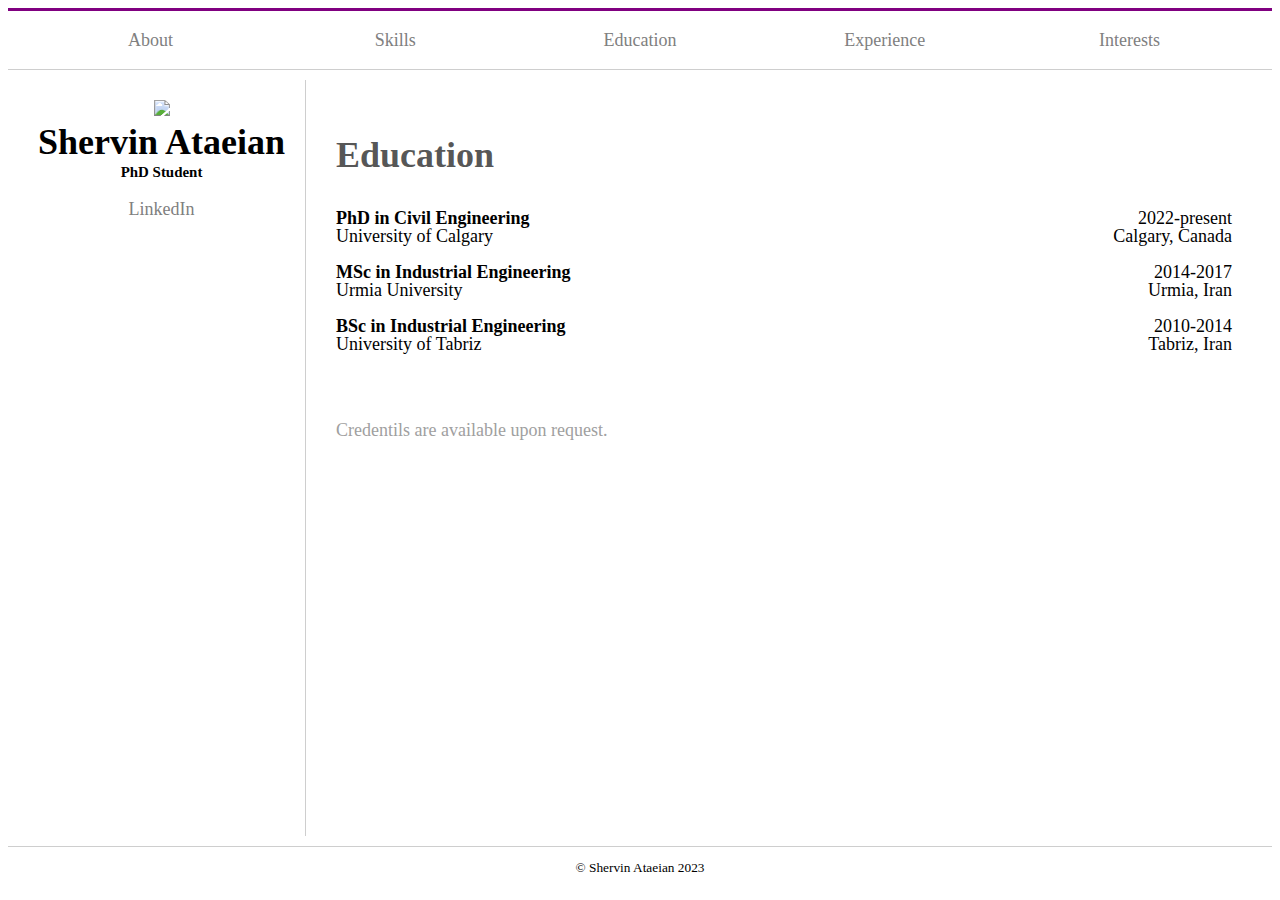
==== education.html @ ebac2cdc "footer" ====
<!DOCTYPE html>
<html lang="en-US">
  <head>
    <meta charset="utf-8">
    <meta name="viewport" content="width=device-width">
    <title>About</title>
    <link rel="stylesheet" href="style.css" />
  </head>

  <body>
    <!-- content here -->
    <header>
        <div id="Tabs">
            <a href="index.html">About </a>
            <a href="skills.html">Skills </a>
            <a href="education.html">Education </a>
            <a href="experinece.html">Experience </a>
            <a href="interests.html">Interests </a>
        </div>
    </header>

    <div id="container">

        <aside id="Title-left">
            <div>
                <img src="Profilepic.jpg">
            </div>
            <div>
                <h1>Shervin Ataeian</h1>
                <h5>PhD Student</h5>
                <a href="https://www.linkedin.com/in/shervin-ataeian-a06121230/" target="_blank">LinkedIn </a>
            </div>
        </aside>

        <aside id="About-right">

            <div id="title">
                <h1> Education </h1>
            </div>

            <div id="Universities">
                <div id="phd">
                    <div class="university">
                        <p class="name">PhD in Civil Engineering</p>
                        <p>University of Calgary</p>
                    </div>

                    <div class="year">
                        <p>2022-present</p>
                        <p>Calgary, Canada</p>
                    </div>
                </div>

                <div id="master">
                    <div class="university">
                        <p class="name">MSc in Industrial Engineering</p>
                        <p>Urmia University</p>
                    </div>

                    <div class="year">
                        <p>2014-2017</p>
                        <p>Urmia, Iran</p>
                    </div>
                </div>

                <div id="bachelor">
                    <div class="university">
                        <p class="name">BSc in Industrial Engineering</p>
                        <p>University of Tabriz</p>
                    </div>

                    <div class="year">
                        <p>2010-2014</p>
                        <p>Tabriz, Iran</p>
                    </div>
                </div>

                <p id="credentials">
                    Credentils are available upon request.
                </p>
            </div>
            
        </aside>

    </div>

    <footer>
        <div id="copyright">
            <p> &copy; Shervin Ataeian 2023</p>
        </div>
    </footer>
          
  </body>
</html>
---- style.css ----
#Tabs {
    display: flex;
    text-align: center;
    justify-content: space-evenly;
    flex-direction: row;
    padding: 20px;
    border-top: 3px solid purple;
    font-size: small;
}

#container {
    display: flex;
    flex-direction: row;
    flex: 1 0 0;
    padding: 10px;
    border-top: 1px solid #cecece;
    min-height: 84vh;
    flex-direction: column;
    font-size: small;
}

/* Tablet  */
@media only screen and (min-width: 600px) {
  #container {
    flex-direction: column;
    font-size: medium;
  }
  #Tabs {
    font-size: medium;
  }
  #copyright {
    font-size: small;
  }
}

/* Desktop */
@media only screen and (min-width: 800px) {
  #container {
    flex-direction: row;
    font-size: large;
  }
  #Tabs {
    font-size: large;
  }
  #copyright {
    font-size: medium;
  }
}

#title{
    color: rgba(31, 31, 31, 0.774);
}

#Title-left {
    display: flex;
    justify-content: left;
    padding: 10;
    flex: 0 0 10;
    text-align: center;
    flex-direction: column;
    border-right: 1px solid #cecece;
    padding: 20px;
    line-height: 5px;
}

#About-right {
    display: flex;
    justify-content: right;
    flex-direction: column;
    text-align: left;
    flex: 1 0 0;  
    padding: 30px;
}

img{
    size: 10px;
}

div.lists {
    display: flex;
    flex-direction: row;
}

#copyright {
    text-align: center;
    border-top: 1px solid #cecece;
    margin-top: auto;
    font-size: smaller;
}

a {
    flex: 1;
    text-decoration: none;
    outline: none;
    text-align: center;
    line-height: 1;
    color: black;
  }
  
  a:link,
  a:focus {
    color: grey;
  }
  
  a:hover {
    font-weight: bold;
    color: purple;
  }
  
  a:active,
  a:visited {
    font-weight: bold;
  }

  #intro {
    text-align: justify;
    text-justify: inter-word;
  }

  #progress {
    display: flex;
    flex-direction: column;
  }

  .progress-bar{
    width: auto;
  }

  #credentials {
    color: rgb(160, 160, 160);
  }

  .university {
    line-height: 0%;
  }

  .year {
    line-height: 0%;
    text-align: right;
  }

  #phd {
    display: flex;
    flex-direction:row;
    justify-content: space-between;
  }

  #master {
    display: flex;
    flex-direction:row;
    justify-content: space-between;
  }

  #bachelor {
    display: flex;
    flex-direction:row;
    justify-content: space-between;
  }

  #credentials {
    line-height: 100px;
  }

  .name {
    font-weight:bold;
  }
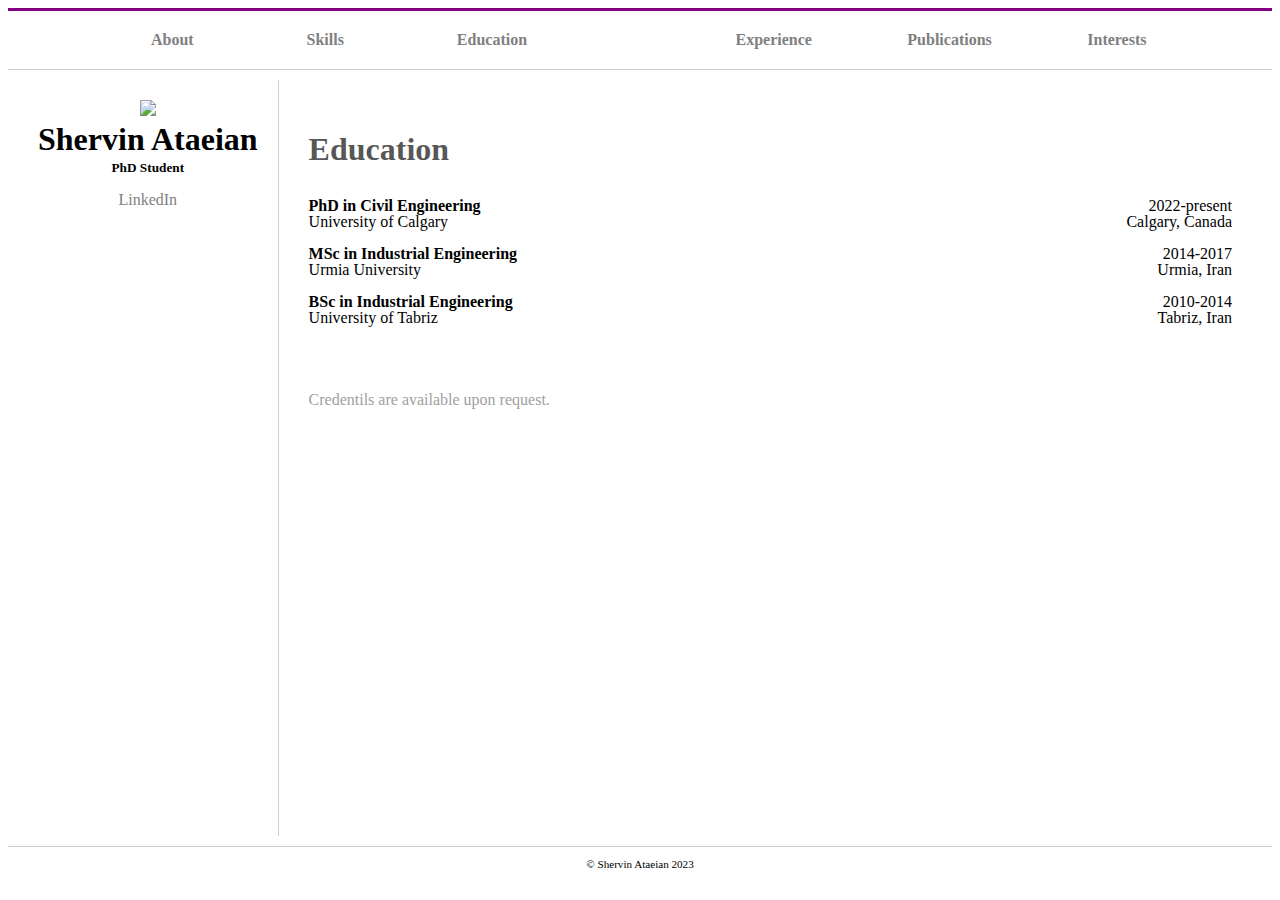
==== commit d61e5cc3: "Tab" ====
--- a/education.html
+++ b/education.html
@@ -3,7 +3,7 @@
   <head>
     <meta charset="utf-8">
     <meta name="viewport" content="width=device-width">
-    <title>About</title>
+    <title>My Website: Education</title>
     <link rel="stylesheet" href="style.css" />
   </head>
 
@@ -11,11 +11,29 @@
     <!-- content here -->
     <header>
         <div id="Tabs">
-            <a href="index.html">About </a>
-            <a href="skills.html">Skills </a>
-            <a href="education.html">Education </a>
-            <a href="experinece.html">Experience </a>
-            <a href="interests.html">Interests </a>
+            <div id="Tab1"> 
+                <div>
+                    <a href="index.html">About </a>
+                </div>
+                <div>
+                    <a href="skills.html">Skills </a>
+                </div>
+                <div>
+                    <a href="education.html">Education </a>
+                </div>
+            </div>
+
+            <div id="Tab2">
+                <div>
+                    <a href="experinece.html">Experience </a>
+                </div>
+                <div>
+                    <a href="publications.html">Publications </a>
+                </div>
+                <div>
+                    <a href="interests.html">Interests </a>
+                </div>
+            </div>
         </div>
     </header>
 
--- a/style.css
+++ b/style.css
@@ -2,16 +2,31 @@
 #Tabs {
     display: flex;
     text-align: center;
-    justify-content: space-evenly;
-    flex-direction: row;
     padding: 20px;
     border-top: 3px solid purple;
-    font-size: small;
-}
+    font-size:xx-small;
+    font-weight: bold;
+    flex-direction: column;
+    align-items: space-evenly;
+}
+
+#Tab1 {
+    display: flex;
+    flex-direction: row;
+    justify-content: space-between;
+    padding-left: 10px;
+}
+
+#Tab2 {
+    display: flex;
+    flex-direction: row;
+    justify-content: space-between;
+    padding-right: 10px;
+}
+
 
 #container {
     display: flex;
-    flex-direction: row;
     flex: 1 0 0;
     padding: 10px;
     border-top: 1px solid #cecece;
@@ -32,19 +47,39 @@
   #copyright {
     font-size: small;
   }
+  footer {
+    font-size: small;
+  }
 }
 
 /* Desktop */
 @media only screen and (min-width: 800px) {
   #container {
     flex-direction: row;
-    font-size: large;
+    font-size: medium;
+  }
+  #copyright {
+    font-size: small;
+  }
+  footer {
+    font-size: small;
   }
   #Tabs {
-    font-size: large;
-  }
-  #copyright {
-    font-size: medium;
+    font-size: medium;
+    flex-direction: row;
+    justify-content: center;
+  }
+  #Tab1 {
+    flex-direction: row;
+    justify-content: space-evenly;
+    padding-left: 10px;
+    flex: 1 0 0;
+  }
+  #Tab2 {
+    flex-direction: row;
+    justify-content: space-evenly;
+    padding-right: 10px;
+    flex: 1 0 0;
   }
 }
 
@@ -87,6 +122,9 @@
     border-top: 1px solid #cecece;
     margin-top: auto;
     font-size: smaller;
+}
+footer {
+  font-size: smaller;
 }
 
 a {
@@ -166,3 +204,11 @@
     font-weight:bold;
   }
 
+  .article {
+    margin: 10px 0;
+  }
+
+  #list {
+    text-align: justify;
+  }
+
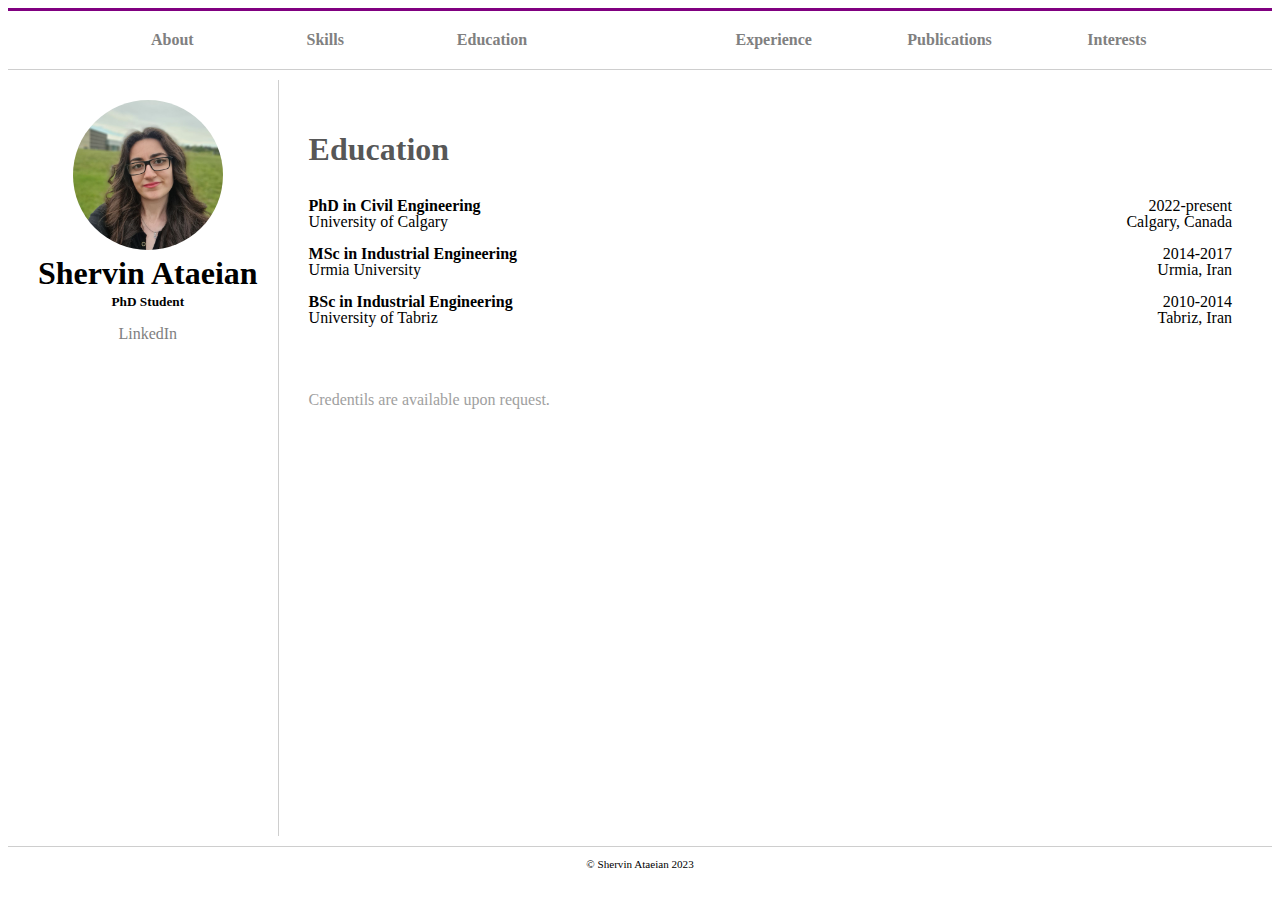
==== commit 7cfdee23: "ffff" ====
--- a/education.html
+++ b/education.html
@@ -41,7 +41,7 @@
 
         <aside id="Title-left">
             <div>
-                <img src="Profilepic.jpg">
+                <img src="Shervin.jpg" class="profile-pic">
             </div>
             <div>
                 <h1>Shervin Ataeian</h1>
--- a/style.css
+++ b/style.css
@@ -4,7 +4,7 @@
     text-align: center;
     padding: 20px;
     border-top: 3px solid purple;
-    font-size:xx-small;
+    font-size:small;
     font-weight: bold;
     flex-direction: column;
     align-items: space-evenly;
@@ -35,8 +35,10 @@
     font-size: small;
 }
 
+
+
 /* Tablet  */
-@media only screen and (min-width: 600px) {
+@media only screen and (min-width: 991px) {
   #container {
     flex-direction: column;
     font-size: medium;
@@ -50,10 +52,17 @@
   footer {
     font-size: small;
   }
+
+  .profile-pic {
+    width: 100px; /* Adjust as needed */
+    height: 100px; /* Adjust as needed */
+    border-radius: 50%;
+    object-fit: cover;
+  }
 }
 
 /* Desktop */
-@media only screen and (min-width: 800px) {
+@media only screen and (min-width: 992px) {
   #container {
     flex-direction: row;
     font-size: medium;
@@ -80,6 +89,13 @@
     justify-content: space-evenly;
     padding-right: 10px;
     flex: 1 0 0;
+  }
+
+  .profile-pic {
+    width: 150px; /* Adjust as needed */
+    height: 150px; /* Adjust as needed */
+    border-radius: 50%;
+    object-fit: cover;
   }
 }
 
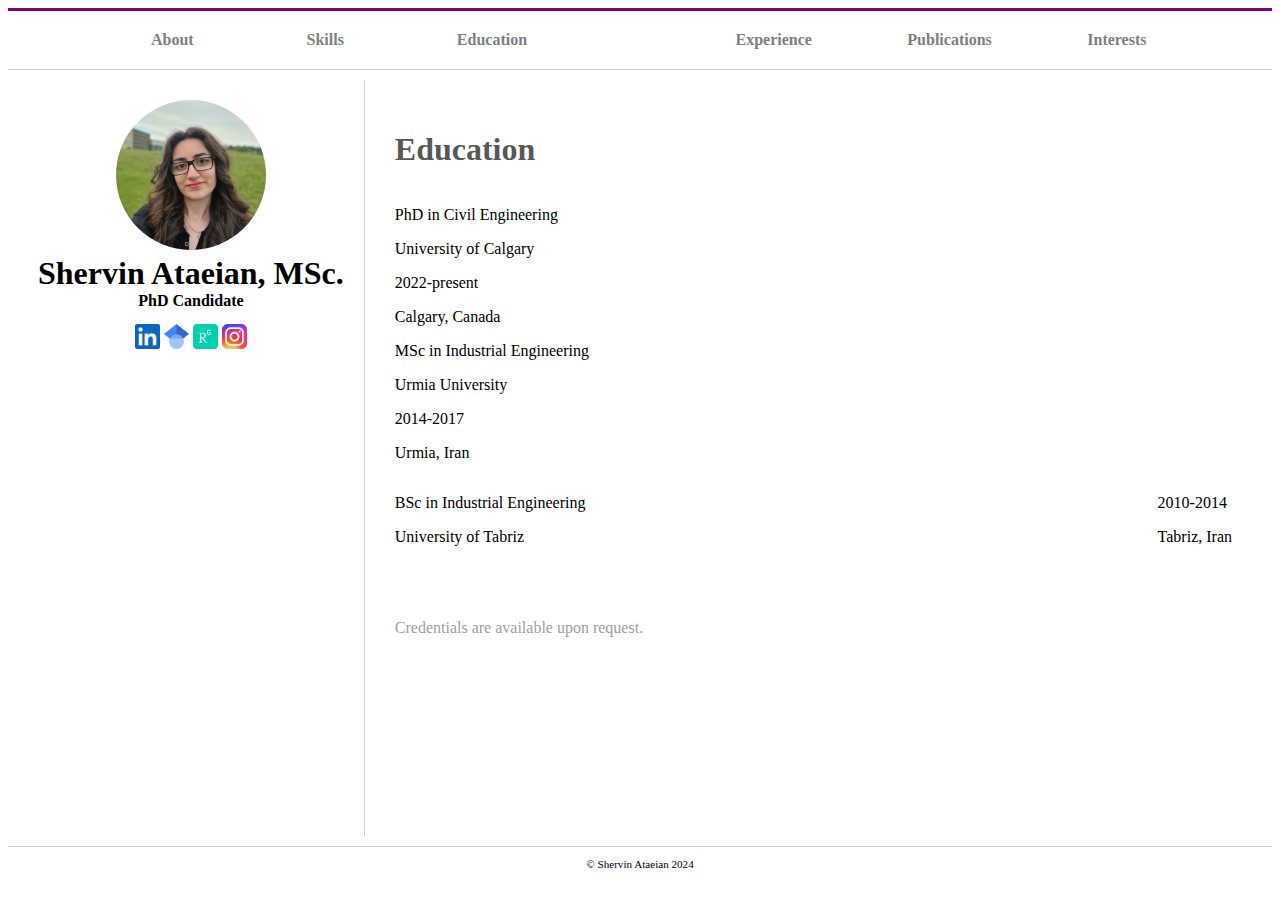
==== commit d15188dd: "fffff" ====
--- a/education.html
+++ b/education.html
@@ -44,9 +44,20 @@
                 <img src="Shervin.jpg" class="profile-pic">
             </div>
             <div>
-                <h1>Shervin Ataeian</h1>
-                <h5>PhD Student</h5>
-                <a href="https://www.linkedin.com/in/shervin-ataeian-a06121230/" target="_blank">LinkedIn </a>
+                <h1>Shervin Ataeian, MSc.</h1>
+                <h4>PhD Candidate</h4>
+                <a href="https://www.linkedin.com/in/shervin-ataeian-a06121230/" target="_blank">
+                    <img src="In-Blue-34.png" alt="LinkedIn" class="logo">
+                </a>
+                <a href="https://scholar.google.com/citations?user=_E9WfBwAAAAJ&hl=en" target="_blank">
+                    <img src="768px-Google_Scholar_logo.svg.png" alt="Google Scholar" class="logo">
+                </a>
+                <a href="https://www.researchgate.net/profile/Shervin-Ataeian" target="_blank">
+                    <img src="RG.png" alt="ResearchGate" class="logo">
+                </a>
+                <a href="https://www.instagram.com/shervinataieyan/" target="_blank">
+                    <img src="Instagram.jpg" alt="Instagram" class="logo">
+                </a>
             </div>
         </aside>
 
@@ -94,7 +105,7 @@
                 </div>
 
                 <p id="credentials">
-                    Credentils are available upon request.
+                    Credentials are available upon request.
                 </p>
             </div>
             
@@ -104,7 +115,7 @@
 
     <footer>
         <div id="copyright">
-            <p> &copy; Shervin Ataeian 2023</p>
+            <p> &copy; Shervin Ataeian 2024</p>
         </div>
     </footer>
           
--- a/style.css
+++ b/style.css
@@ -36,9 +36,52 @@
 }
 
 
-
-/* Tablet  */
-@media only screen and (min-width: 991px) {
+/* Desktops */
+@media only screen and (min-width: 992px) {
+  #container {
+    flex-direction: row;
+    font-size: medium;
+  }
+  #copyright {
+    font-size: small;
+  }
+  footer {
+    font-size: small;
+  }
+  #Tabs {
+    font-size: medium;
+    flex-direction: row;
+    justify-content: center;
+  }
+  #Tab1 {
+    flex-direction: row;
+    justify-content: space-evenly;
+    padding-left: 10px;
+    flex: 1 0 0;
+  }
+  #Tab2 {
+    flex-direction: row;
+    justify-content: space-evenly;
+    padding-right: 10px;
+    flex: 1 0 0;
+  }
+
+  .profile-pic {
+    width: 150px; /* Adjust as needed */
+    height: 150px; /* Adjust as needed */
+    border-radius: 50%;
+    object-fit: cover;
+  }
+
+  .logo {
+    width: 25px; /* Adjust as needed */
+    height: 25px; /* Adjust as needed */
+  }
+}
+
+
+/* Tablets  */
+@media only screen and (max-width: 991px) {
   #container {
     flex-direction: column;
     font-size: medium;
@@ -59,13 +102,23 @@
     border-radius: 50%;
     object-fit: cover;
   }
-}
-
-/* Desktop */
-@media only screen and (min-width: 992px) {
+
+  .logo {
+    width: 25px; /* Adjust as needed */
+    height: 25px; /* Adjust as needed */
+  }
+}
+
+
+/* Smartphones */
+@media (max-width: 767px) {
+  /* Add your CSS rules for smartphones here */
   #container {
-    flex-direction: row;
-    font-size: medium;
+    flex-direction: column;
+    font-size: small;
+  }
+  #Tabs {
+    font-size: small;
   }
   #copyright {
     font-size: small;
@@ -73,31 +126,21 @@
   footer {
     font-size: small;
   }
-  #Tabs {
-    font-size: medium;
-    flex-direction: row;
-    justify-content: center;
-  }
-  #Tab1 {
-    flex-direction: row;
-    justify-content: space-evenly;
-    padding-left: 10px;
-    flex: 1 0 0;
-  }
-  #Tab2 {
-    flex-direction: row;
-    justify-content: space-evenly;
-    padding-right: 10px;
-    flex: 1 0 0;
-  }
 
   .profile-pic {
-    width: 150px; /* Adjust as needed */
-    height: 150px; /* Adjust as needed */
+    width: 50px; /* Adjust as needed */
+    height: 50px; /* Adjust as needed */
     border-radius: 50%;
     object-fit: cover;
   }
-}
+
+  .logo {
+    width: 25px; /* Adjust as needed */
+    height: 25px; /* Adjust as needed */
+  }
+}
+
+
 
 #title{
     color: rgba(31, 31, 31, 0.774);
@@ -185,39 +228,35 @@
     color: rgb(160, 160, 160);
   }
 
-  .university {
+  #university {
+    display: flex;
     line-height: 0%;
   }
 
-  .year {
+  #year {
+    text-align: right;
     line-height: 0%;
-    text-align: right;
-  }
-
-  #phd {
+  }
+
+  #journal {
+    display: block;
+    font-size:medium;
+  }
+
+  #bachelor {
     display: flex;
     flex-direction:row;
     justify-content: space-between;
   }
 
-  #master {
-    display: flex;
-    flex-direction:row;
-    justify-content: space-between;
-  }
-
-  #bachelor {
-    display: flex;
-    flex-direction:row;
-    justify-content: space-between;
-  }
-
   #credentials {
     line-height: 100px;
   }
 
-  .name {
+  #name {
+    display: flex;
     font-weight:bold;
+        line-height: 0%;
   }
 
   .article {
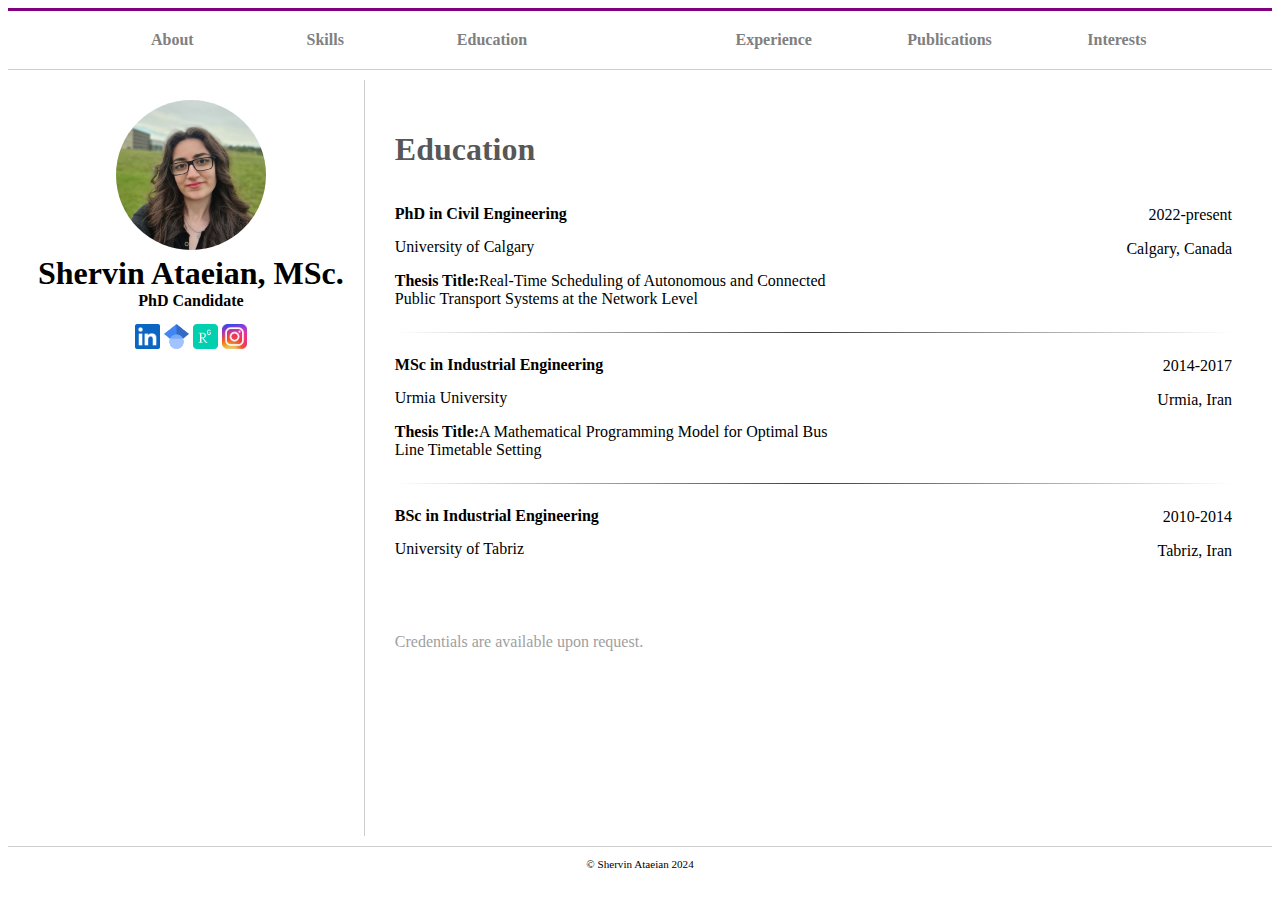
==== commit df9107a4: "dd" ====
--- a/education.html
+++ b/education.html
@@ -68,10 +68,11 @@
             </div>
 
             <div id="Universities">
-                <div id="phd">
+                <div id="edu">
                     <div class="university">
                         <p class="name">PhD in Civil Engineering</p>
                         <p>University of Calgary</p>
+                        <p><b>Thesis Title:</b>Real-Time Scheduling of Autonomous and Connected <br>Public Transport Systems at the Network Level</p>
                     </div>
 
                     <div class="year">
@@ -80,10 +81,13 @@
                     </div>
                 </div>
 
-                <div id="master">
+                <hr  class="stylish">
+
+                <div id="edu">
                     <div class="university">
                         <p class="name">MSc in Industrial Engineering</p>
                         <p>Urmia University</p>
+                        <p><b>Thesis Title:</b>A Mathematical Programming Model for Optimal Bus<br> Line Timetable Setting</p>
                     </div>
 
                     <div class="year">
@@ -92,7 +96,9 @@
                     </div>
                 </div>
 
-                <div id="bachelor">
+                <hr  class="stylish">
+
+                <div id="edu">
                     <div class="university">
                         <p class="name">BSc in Industrial Engineering</p>
                         <p>University of Tabriz</p>
--- a/style.css
+++ b/style.css
@@ -228,17 +228,7 @@
     color: rgb(160, 160, 160);
   }
 
-  #university {
-    display: flex;
-    line-height: 0%;
-  }
-
-  #year {
-    text-align: right;
-    line-height: 0%;
-  }
-
-  #journal {
+  .journal {
     display: block;
     font-size:medium;
   }
@@ -247,17 +237,34 @@
     display: flex;
     flex-direction:row;
     justify-content: space-between;
+    flex-wrap: wrap; /* Allow items to wrap onto multiple lines */
+    align-items: start;   
+  }
+
+
+  .year {
+    text-align: right;
   }
 
   #credentials {
     line-height: 100px;
   }
 
-  #name {
-    display: flex;
+  .name {
+    display: block;
     font-weight:bold;
-        line-height: 0%;
-  }
+    line-height: 1;
+  }
+
+
+  #edu {
+    display: flex;
+    flex-direction:row;
+    justify-content: space-between;
+    flex-wrap: wrap; /* Allow items to wrap onto multiple lines */
+    align-items: start; 
+  }
+  
 
   .article {
     margin: 10px 0;
@@ -267,3 +274,11 @@
     text-align: justify;
   }
 
+ 
+  hr.stylish {
+      border: 0;
+      height: 1px;
+      background-image: linear-gradient(to right, rgba(0, 0, 0, 0), rgba(0, 0, 0, 0.75), rgba(0, 0, 0, 0));
+  }
+
+
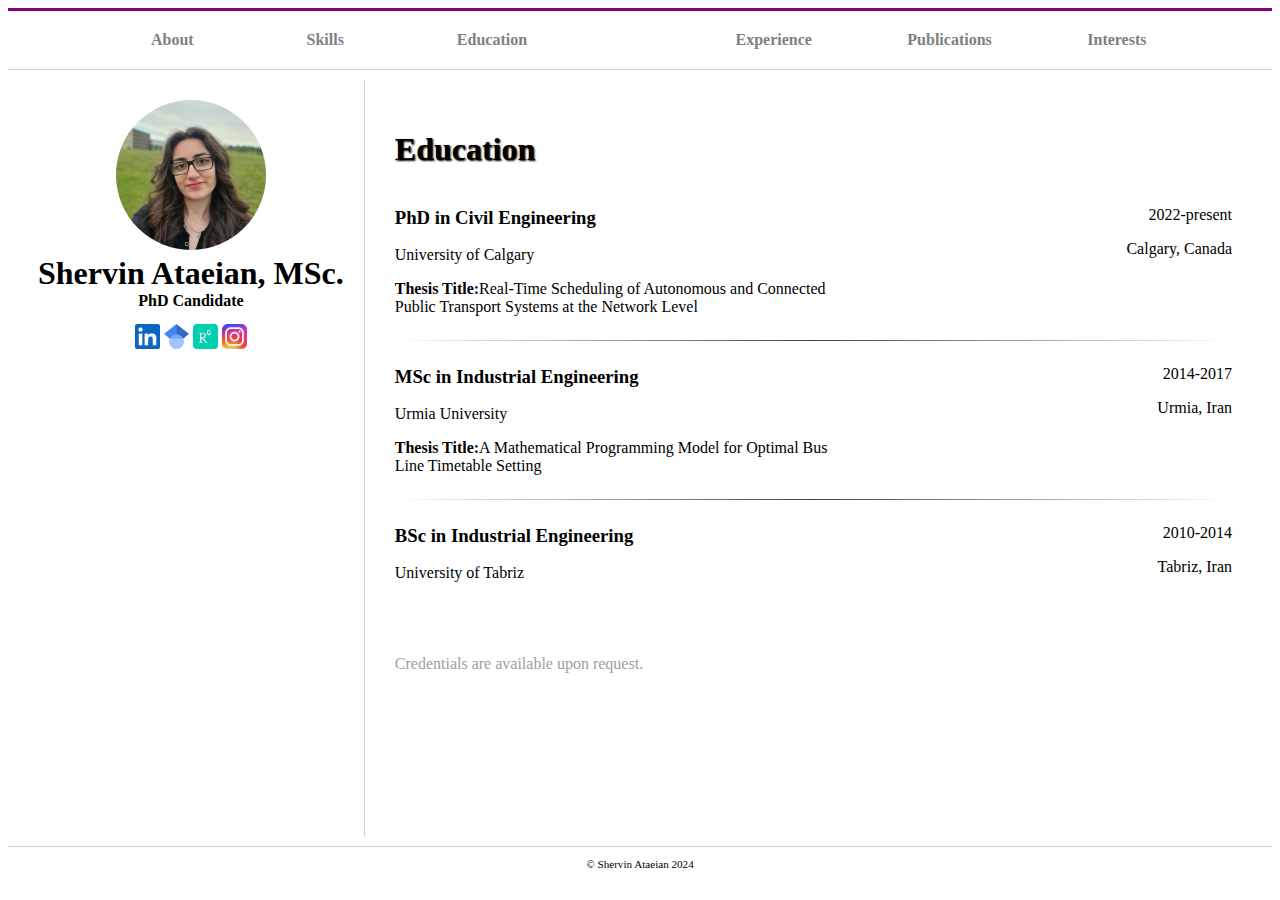
==== commit 190eece8: "ddd" ====
--- a/education.html
+++ b/education.html
@@ -64,13 +64,13 @@
         <aside id="About-right">
 
             <div id="title">
-                <h1> Education </h1>
+                <h1 class="title"> Education </h1>
             </div>
 
             <div id="Universities">
                 <div id="edu">
                     <div class="university">
-                        <p class="name">PhD in Civil Engineering</p>
+                        <h3 class="name">PhD in Civil Engineering</h3>
                         <p>University of Calgary</p>
                         <p><b>Thesis Title:</b>Real-Time Scheduling of Autonomous and Connected <br>Public Transport Systems at the Network Level</p>
                     </div>
@@ -85,7 +85,7 @@
 
                 <div id="edu">
                     <div class="university">
-                        <p class="name">MSc in Industrial Engineering</p>
+                        <h3 class="name">MSc in Industrial Engineering</h3>
                         <p>Urmia University</p>
                         <p><b>Thesis Title:</b>A Mathematical Programming Model for Optimal Bus<br> Line Timetable Setting</p>
                     </div>
@@ -100,7 +100,7 @@
 
                 <div id="edu">
                     <div class="university">
-                        <p class="name">BSc in Industrial Engineering</p>
+                        <h3 class="name">BSc in Industrial Engineering</h3>
                         <p>University of Tabriz</p>
                     </div>
 
--- a/style.css
+++ b/style.css
@@ -281,4 +281,10 @@
       background-image: linear-gradient(to right, rgba(0, 0, 0, 0), rgba(0, 0, 0, 0.75), rgba(0, 0, 0, 0));
   }
 
-
+  .title{
+      font-size: 2em; /* Increases the size of the text */
+      color: #000000; /* Changes the text color to tomato */
+      text-shadow: 1px 1px 2px #000000; /* Adds a shadow to the text */
+  }
+
+
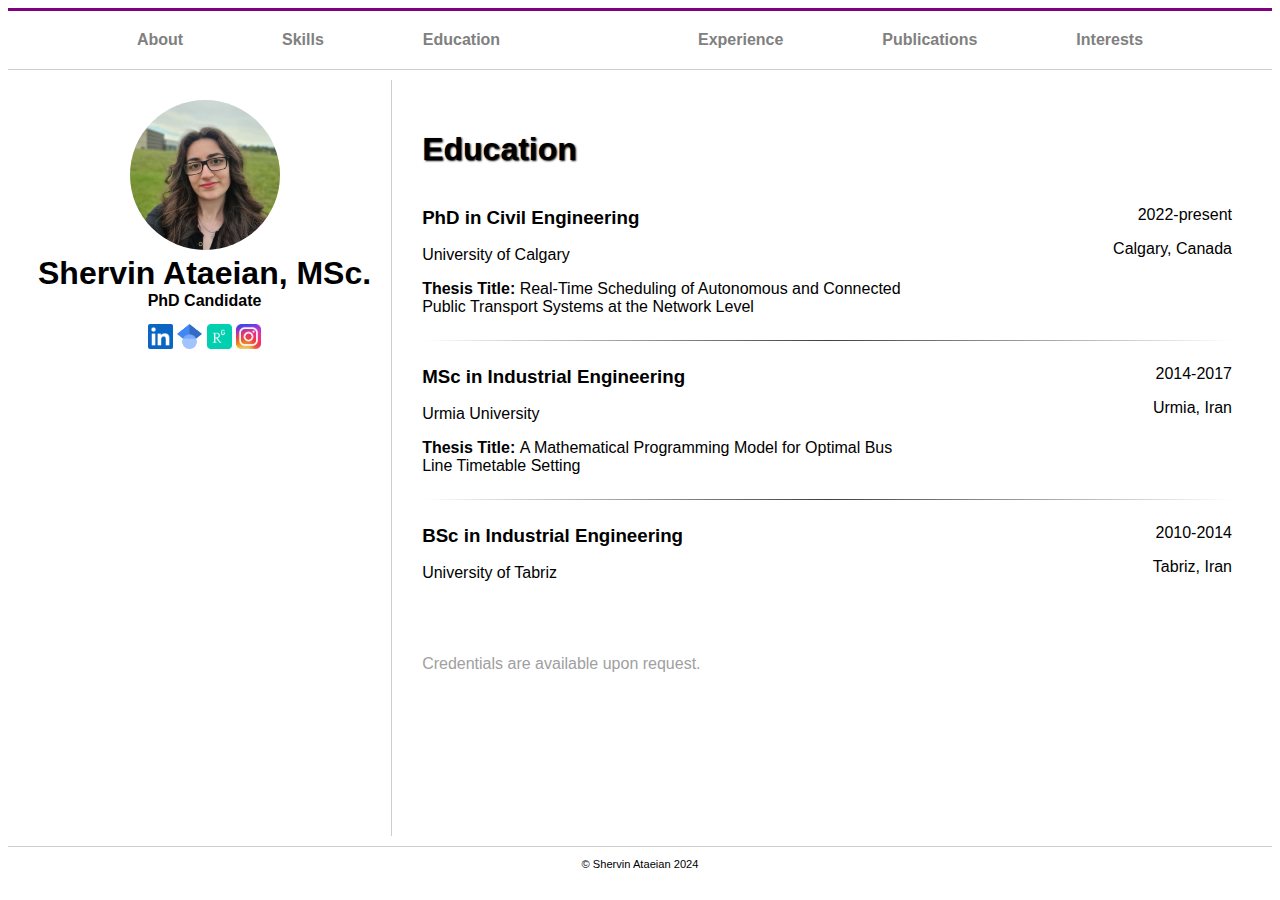
==== commit b438093f: "dddd" ====
--- a/education.html
+++ b/education.html
@@ -72,7 +72,7 @@
                     <div class="university">
                         <h3 class="name">PhD in Civil Engineering</h3>
                         <p>University of Calgary</p>
-                        <p><b>Thesis Title:</b>Real-Time Scheduling of Autonomous and Connected <br>Public Transport Systems at the Network Level</p>
+                        <p><b>Thesis Title: </b>Real-Time Scheduling of Autonomous and Connected <br>Public Transport Systems at the Network Level</p>
                     </div>
 
                     <div class="year">
@@ -87,7 +87,7 @@
                     <div class="university">
                         <h3 class="name">MSc in Industrial Engineering</h3>
                         <p>Urmia University</p>
-                        <p><b>Thesis Title:</b>A Mathematical Programming Model for Optimal Bus<br> Line Timetable Setting</p>
+                        <p><b>Thesis Title: </b>A Mathematical Programming Model for Optimal Bus<br> Line Timetable Setting</p>
                     </div>
 
                     <div class="year">
--- a/style.css
+++ b/style.css
@@ -1,3 +1,9 @@
+
+body {
+  font-family: Arial, sans-serif; /* Change 'Arial' to your desired font */
+  font-size: 16px; /* Change '16px' to your desired font size */
+}
+
 
 #Tabs {
     display: flex;
@@ -57,13 +63,13 @@
     flex-direction: row;
     justify-content: space-evenly;
     padding-left: 10px;
-    flex: 1 0 0;
+    flex: 1 0 auto;
   }
   #Tab2 {
     flex-direction: row;
     justify-content: space-evenly;
     padding-right: 10px;
-    flex: 1 0 0;
+    flex: 1 0 auto;
   }
 
   .profile-pic {
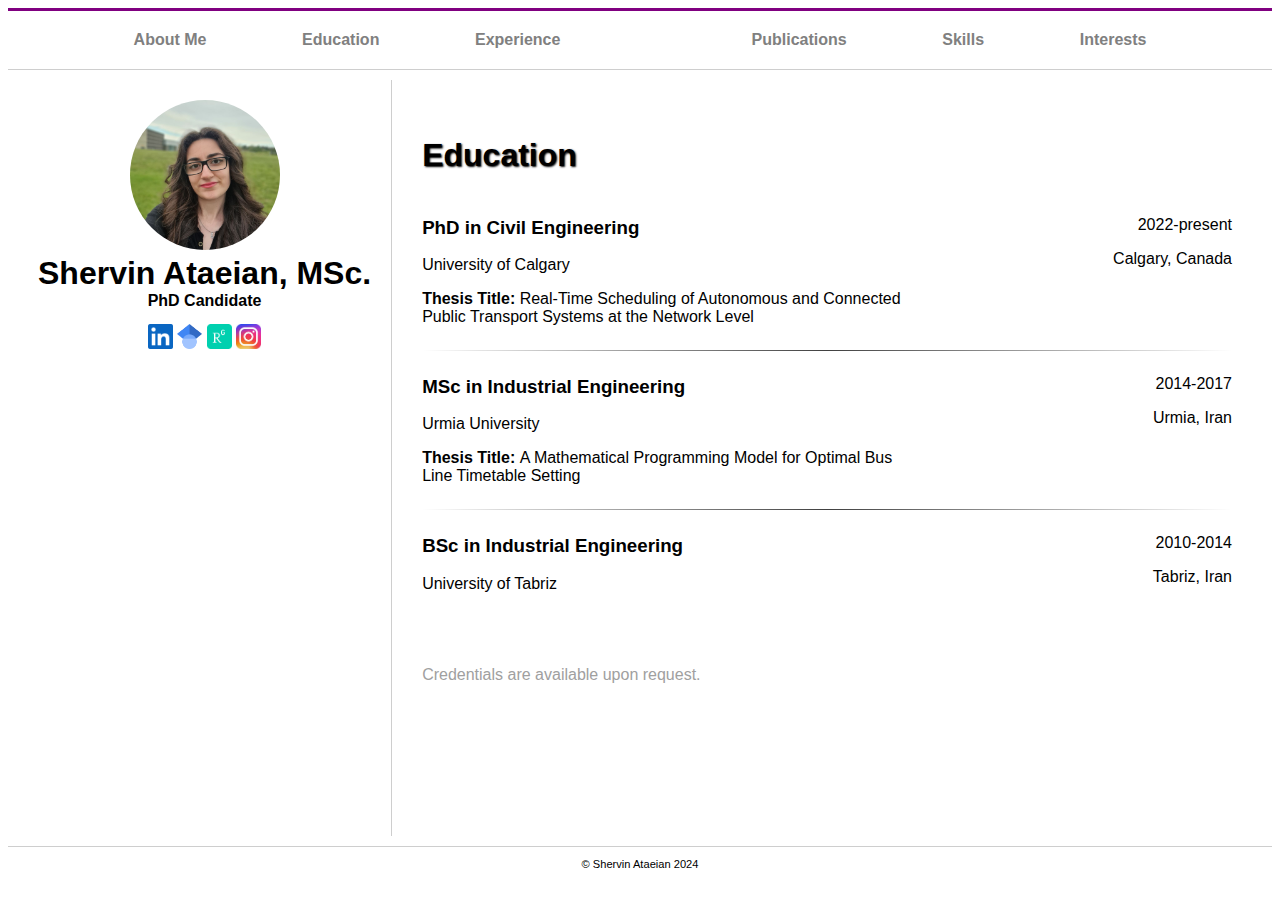
==== commit 4e146d7c: "dd" ====
--- a/education.html
+++ b/education.html
@@ -13,25 +13,25 @@
         <div id="Tabs">
             <div id="Tab1"> 
                 <div>
-                    <a href="index.html">About </a>
+                    <a href="index.html">About Me</a>
                 </div>
                 <div>
-                    <a href="skills.html">Skills </a>
+                    <a href="education.html">Education</a>
                 </div>
                 <div>
-                    <a href="education.html">Education </a>
+                    <a href="experinece.html">Experience</a>
                 </div>
             </div>
 
             <div id="Tab2">
                 <div>
-                    <a href="experinece.html">Experience </a>
+                    <a href="publications.html">Publications</a>
                 </div>
                 <div>
-                    <a href="publications.html">Publications </a>
+                    <a href="skills.html">Skills</a>
                 </div>
                 <div>
-                    <a href="interests.html">Interests </a>
+                    <a href="interests.html">Interests</a>
                 </div>
             </div>
         </div>
@@ -64,7 +64,7 @@
         <aside id="About-right">
 
             <div id="title">
-                <h1 class="title"> Education </h1>
+                <h2 class="title"> Education </h2>
             </div>
 
             <div id="Universities">
